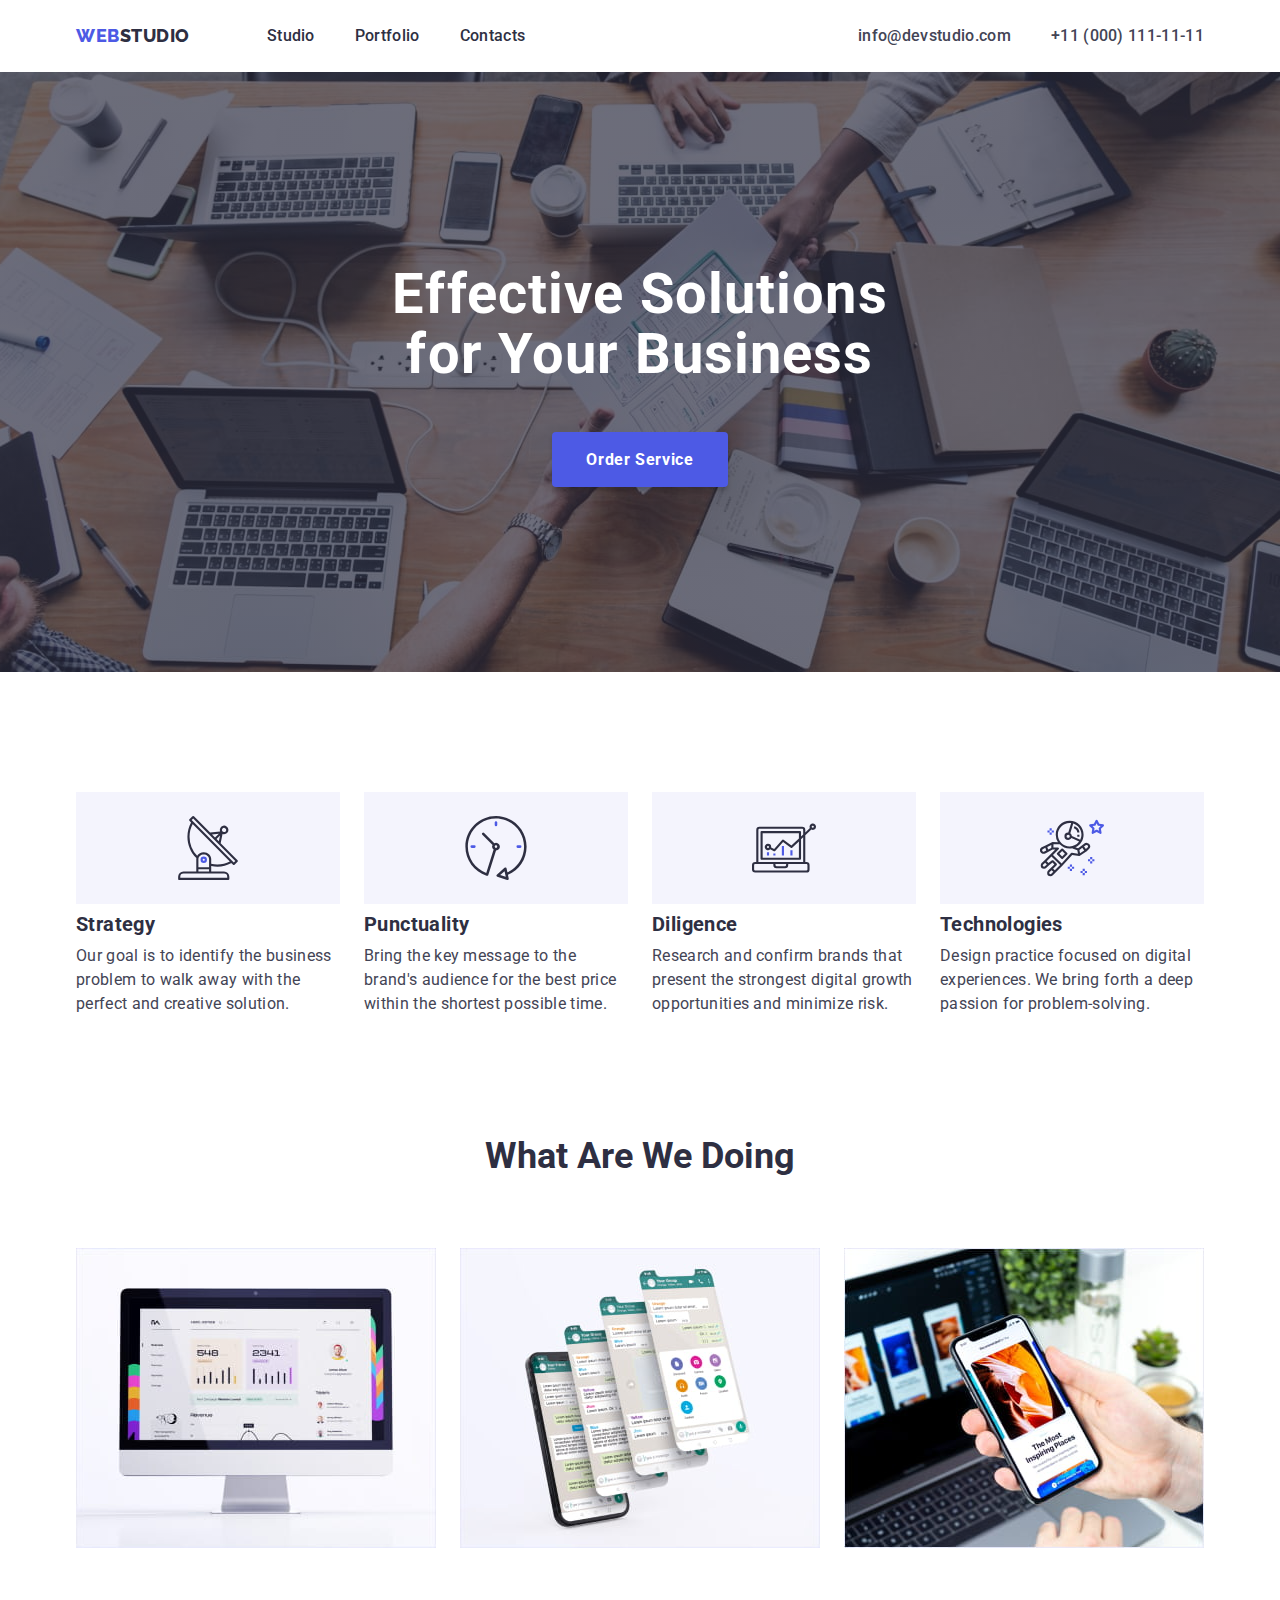
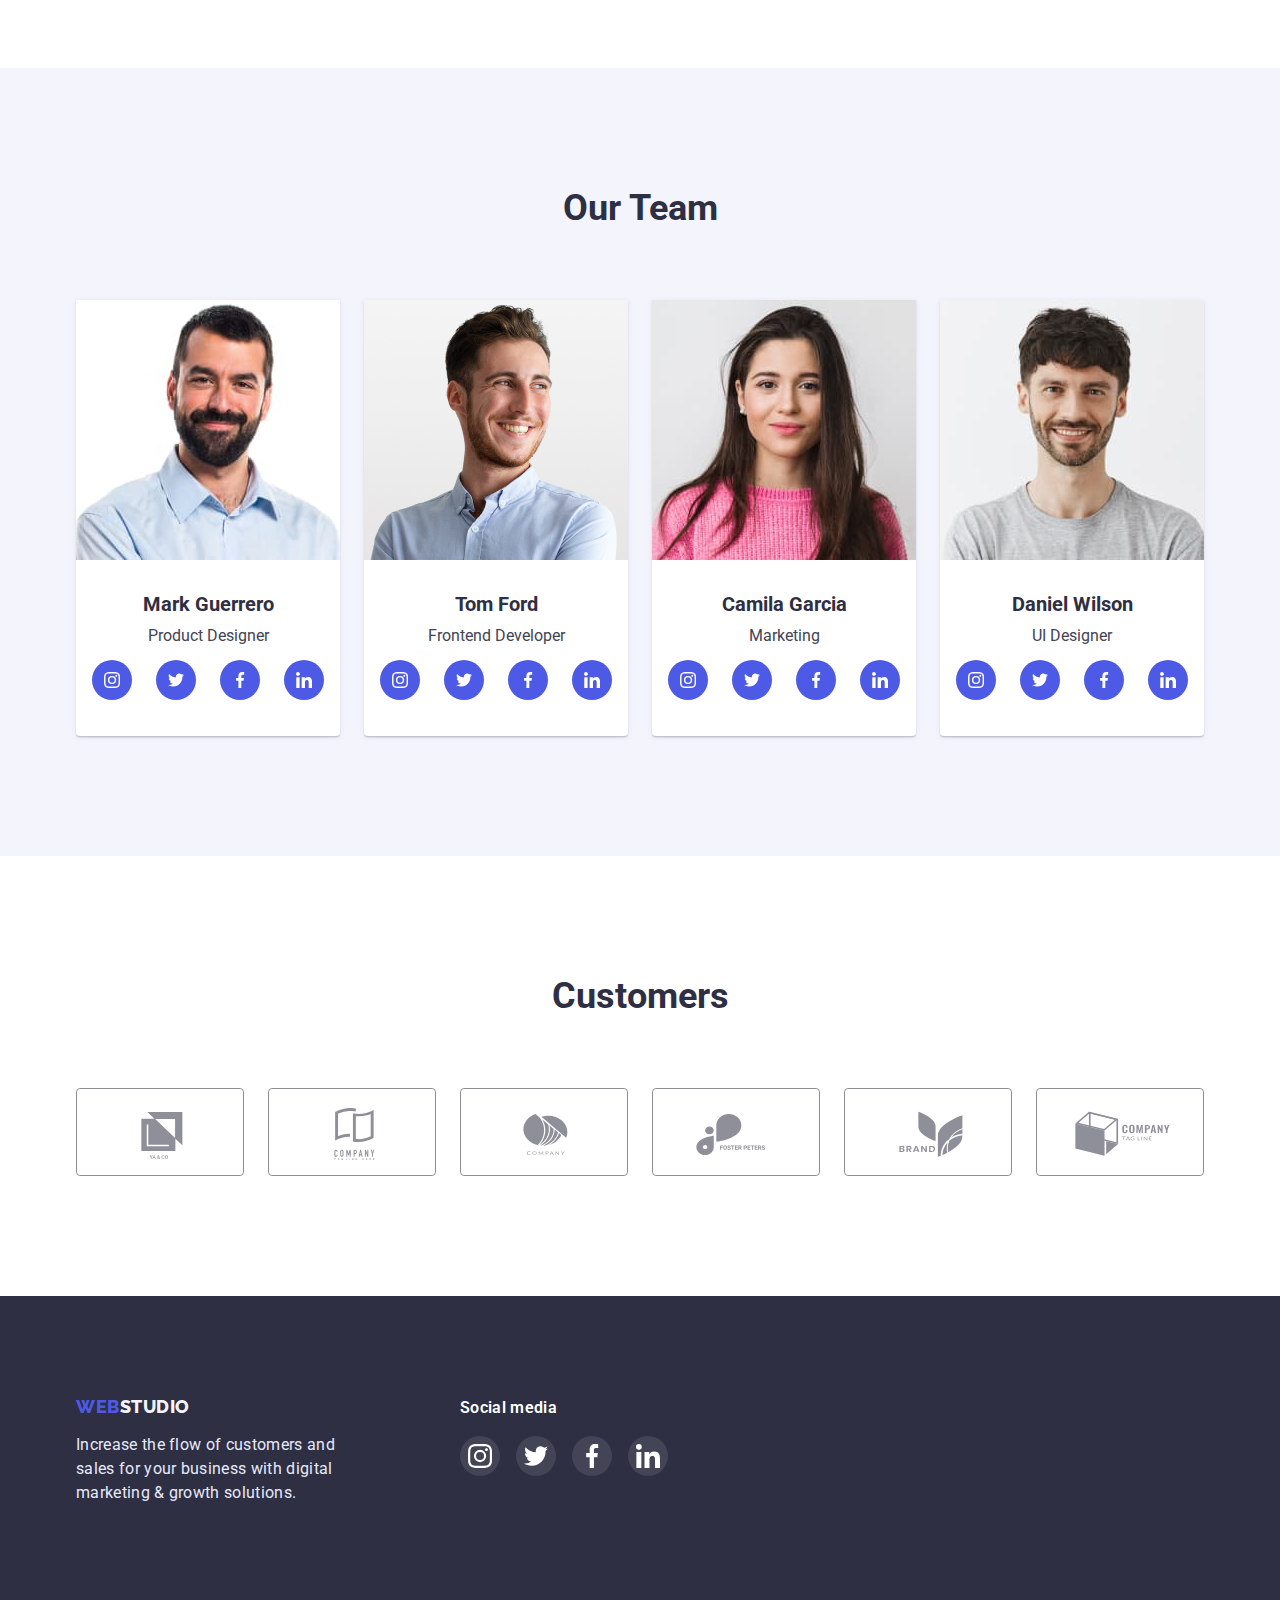
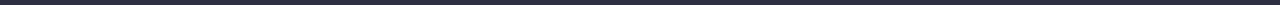
==== index.html @ 4df4fb92 "Home Work #4" ====
<!DOCTYPE html>
<html lang="en">
  <head>
    <link
      rel="stylesheet"
      href="https://cdnjs.cloudflare.com/ajax/libs/modern-normalize/1.0.0/modern-normalize.min.css"
    />
    <meta charset="UTF-8" />
    <meta http-equiv="X-UA-Compatible" content="IE=edge" />
    <meta name="viewport" content="width=device-width, initial-scale=1.0" />
    <title>Web Studio</title>
    <link rel="preconnect" href="https://fonts.googleapis.com" />
    <link rel="preconnect" href="https://fonts.gstatic.com" crossorigin />
    <link
      href="https://fonts.googleapis.com/css2?family=Raleway:wght@800&family=Roboto:wght@400;500;700;900&display=swap"
      rel="stylesheet"
    />
    <link rel="stylesheet" href="./css/styles.css" />
  </head>

  <body>
    <!-- HEADER -->

    <header>
      <nav>
        <div class="container">
          <div class="header-nav">
            <div class="logo">
              <a href="./index.html" class="logo-web"
                >WEB<span class="logo-studio-header">STUDIO</span></a
              >
            </div>

            <ul class="header-links">
              <li><a class="header-link" href="./index.html">Studio</a></li>

              <li>
                <a class="header-link" href="./portfolio.html">Portfolio</a>
              </li>

              <li><a class="header-link" href="">Contacts</a></li>
            </ul>

            <ul class="header-contacts">
              <li>
                <a class="header-contact" href="mailto:info@devstudio.com"
                  >info@devstudio.com</a
                >
              </li>

              <li>
                <a class="header-contact" href="tel:+110001111111"
                  >+11 (000) 111-11-11</a
                >
              </li>
            </ul>
          </div>
        </div>
      </nav>
    </header>

    <main>
      <!-- HERO -->

      <section class="section-hero">
        <div class="container">
          <h1 class="title-hero">Effective Solutions for Your Business</h1>
          <button class="button-hero" type="button">Order Service</button>
        </div>
      </section>

      <!-- SCILLS -->

      <section class="scills-padding">
        <div class="container">
          <h2 class="scills-title-visually-hidden">Skills</h2>

          <ul class="scills-card-set">
            <li class="scills-card-gap">
              <a class="scills-icon-bg">
                <svg class="icon-antenna" height="64" width="64">
                  <use href="./images/sprite.svg#antenna"></use>
                </svg>
              </a>
              <h3 class="scills-title">Strategy</h3>
              <p class="scills-text">
                Our goal is to identify the business problem to walk away with
                the perfect and creative solution.
              </p>
            </li>

            <li class="scills-card-gap">
              <a class="scills-icon-bg">
                <svg class="scills-icon">
                  <use href="./images/sprite.svg#clock"></use>
                </svg>
              </a>
              <h3 class="scills-title">Punctuality</h3>
              <p class="scills-text">
                Bring the key message to the brand's audience for the best price
                within the shortest possible time.
              </p>
            </li>

            <li class="scills-card-gap">
              <a class="scills-icon-bg">
                <svg class="scills-icon">
                  <use href="./images/sprite.svg#diagram"></use>
                </svg>
              </a>
              <h3 class="scills-title">Diligence</h3>
              <p class="scills-text">
                Research and confirm brands that present the strongest digital
                growth opportunities and minimize risk.
              </p>
            </li>

            <li class="scills-card-gap">
              <a class="scills-icon-bg">
                <svg class="scills-icon">
                  <use href="./images/sprite.svg#astronaut"></use>
                </svg>
              </a>
              <h3 class="scills-title">Technologies</h3>
              <p class="scills-text">
                Design practice focused on digital experiences. We bring forth a
                deep passion for problem-solving.
              </p>
            </li>
          </ul>
        </div>
      </section>

      <!-- SECTION WITH WORKS -->
      <section class="works-padding">
        <div class="container">
          <h2 class="photo-title">What Are We Doing</h2>

          <ul class="photo-card-set">
            <li class="image-size">
              <img src="./images/pc.jpg" alt="photo of pc" width="360" />
            </li>

            <li class="image-size">
              <img
                src="./images/mobile.jpg"
                alt="photo of mobile"
                width="360"
              />
            </li>

            <li class="image-size">
              <img
                src="./images/notebook.jpg"
                alt="photo of notebook"
                width="360"
              />
            </li>
          </ul>
        </div>
      </section>

      <!-- TEAM CARDS -->

      <section class="team-style">
        <div class="container">
          <h2 class="team-title">Our Team</h2>

          <ul class="team-card-set">
            <li class="unit-of-team">
              <img
                class="image-size"
                src="./images/markguerrero.jpg"
                alt="photo of mark guerrero"
              />
              <div class="team-card-text">
                <h3 class="unit-title">Mark Guerrero</h3>
                <p class="unit-text">Product Designer</p>
                <ul class="sonet-set">
                  <li class="sonet-unit">
                    <a class="sonet-link" href="">
                      <svg class="sonet-icon">
                        <use href="./images/sprite.svg#instagram"></use>
                      </svg>
                    </a>
                  </li>
                  <li class="sonet-unit">
                    <a class="sonet-link" href="">
                      <svg class="sonet-icon">
                        <use href="./images/sprite.svg#twitter"></use>
                      </svg>
                    </a>
                  </li>
                  <li class="sonet-unit">
                    <a class="sonet-link" href="">
                      <svg class="sonet-icon">
                        <use href="./images/sprite.svg#facebook"></use>
                      </svg>
                    </a>
                  </li>
                  <li class="sonet-unit">
                    <a class="sonet-link" href="">
                      <svg class="sonet-icon">
                        <use href="./images/sprite.svg#linkedin"></use>
                      </svg>
                    </a>
                  </li>
                </ul>
              </div>
            </li>

            <li class="unit-of-team">
              <img
                class="image-size"
                src="./images/tomford.jpg"
                alt="photo of tom ford"
              />
              <div class="team-card-text">
                <h3 class="unit-title">Tom Ford</h3>
                <p class="unit-text">Frontend Developer</p>
                <ul class="sonet-set">
                  <li class="sonet-unit">
                    <a class="sonet-link" href="">
                      <svg class="sonet-icon">
                        <use href="./images/sprite.svg#instagram"></use>
                      </svg>
                    </a>
                  </li>
                  <li class="sonet-unit">
                    <a class="sonet-link" href="">
                      <svg class="sonet-icon">
                        <use href="./images/sprite.svg#twitter"></use>
                      </svg>
                    </a>
                  </li>
                  <li class="sonet-unit">
                    <a class="sonet-link" href="">
                      <svg class="sonet-icon">
                        <use href="./images/sprite.svg#facebook"></use>
                      </svg>
                    </a>
                  </li>
                  <li class="sonet-unit">
                    <a class="sonet-link" href="">
                      <svg class="sonet-icon">
                        <use href="./images/sprite.svg#linkedin"></use>
                      </svg>
                    </a>
                  </li>
                </ul>
              </div>
            </li>

            <li class="unit-of-team">
              <img
                class="image-size"
                src="./images/camilagarcia.jpg"
                alt="photo of camila garcia"
              />
              <div class="team-card-text">
                <h3 class="unit-title">Camila Garcia</h3>
                <p class="unit-text">Marketing</p>
                <ul class="sonet-set">
                  <li class="sonet-unit">
                    <a class="sonet-link" href="">
                      <svg class="sonet-icon">
                        <use href="./images/sprite.svg#instagram"></use>
                      </svg>
                    </a>
                  </li>
                  <li class="sonet-unit">
                    <a class="sonet-link" href="">
                      <svg class="sonet-icon">
                        <use href="./images/sprite.svg#twitter"></use>
                      </svg>
                    </a>
                  </li>
                  <li class="sonet-unit">
                    <a class="sonet-link" href="">
                      <svg class="sonet-icon">
                        <use href="./images/sprite.svg#facebook"></use>
                      </svg>
                    </a>
                  </li>
                  <li class="sonet-unit">
                    <a class="sonet-link" href="">
                      <svg class="sonet-icon">
                        <use href="./images/sprite.svg#linkedin"></use>
                      </svg>
                    </a>
                  </li>
                </ul>
              </div>
            </li>

            <li class="unit-of-team">
              <img
                class="image-size"
                src="./images/danielwilson.jpg"
                alt="photo of daniel wilson"
              />
              <div class="team-card-text">
                <h3 class="unit-title">Daniel Wilson</h3>
                <p class="unit-text">UI Designer</p>
                <ul class="sonet-set">
                  <li class="sonet-unit">
                    <a class="sonet-link" href="">
                      <svg class="sonet-icon">
                        <use href="./images/sprite.svg#instagram"></use>
                      </svg>
                    </a>
                  </li>
                  <li class="sonet-unit">
                    <a class="sonet-link" href="">
                      <svg class="sonet-icon">
                        <use href="./images/sprite.svg#twitter"></use>
                      </svg>
                    </a>
                  </li>
                  <li class="sonet-unit">
                    <a class="sonet-link" href="">
                      <svg class="sonet-icon">
                        <use href="./images/sprite.svg#facebook"></use>
                      </svg>
                    </a>
                  </li>
                  <li class="sonet-unit">
                    <a class="sonet-link" href="">
                      <svg class="sonet-icon">
                        <use href="./images/sprite.svg#linkedin"></use>
                      </svg>
                    </a>
                  </li>
                </ul>
              </div>
            </li>
          </ul>
        </div>
      </section>
    </main>

    <!-- CUSTOMERS -->

    <section class="customers-section">
      <div class="container">
        <h2 class="customers-title">Customers</h2>
        <ul class="customers-set">
          <li class="customer-unit">
            <a class="customer-link" href="">
              <svg class="customer-icon">
                <use href="./images/sprite.svg#client-1"></use>
              </svg>
            </a>
          </li>
          <li class="customer-unit">
            <a class="customer-link" href="">
              <svg class="customer-icon">
                <use href="./images/sprite.svg#client-2"></use>
              </svg>
            </a>
          </li>
          <li class="customer-unit">
            <a class="customer-link" href="">
              <svg class="customer-icon">
                <use href="./images/sprite.svg#client-3"></use>
              </svg>
            </a>
          </li>
          <li class="customer-unit">
            <a class="customer-link" href="">
              <svg class="customer-icon">
                <use href="./images/sprite.svg#client-4"></use>
              </svg>
            </a>
          </li>
          <li class="customer-unit">
            <a class="customer-link" href="">
              <svg class="customer-icon">
                <use href="./images/sprite.svg#client-5"></use>
              </svg>
            </a>
          </li>
          <li class="customer-unit">
            <a class="customer-link" href="">
              <svg class="customer-icon">
                <use href="./images/sprite.svg#client-6"></use>
              </svg>
            </a>
          </li>
        </ul>
      </div>
    </section>

    <!-- FOOTER -->

    <footer class="footer-style">
      <div class="container">
        <div class="blocks-of-footer">
          <div class="footer-text-block">
            <a href="./index.html" class="logo-web"
              >WEB<span class="logo-studio-footer">STUDIO</span>
            </a>
            <p class="text-of-footer">
              Increase the flow of customers and sales for your business with
              digital marketing & growth solutions.
            </p>
          </div>
          <div class="footer-soc-media">
            <p class="soc-media-title">Social media</p>
            <ul class="footer-sonet-set">
              <li class="footer-sonet-unit">
                <a class="footer-sonet-link" href="">
                  <svg class="footer-sonet-icon">
                    <use href="./images/sprite.svg#instagram"></use>
                  </svg>
                </a>
              </li>
              <li class="footer-sonet-unit">
                <a class="footer-sonet-link" href="">
                  <svg class="footer-sonet-icon">
                    <use href="./images/sprite.svg#twitter"></use>
                  </svg>
                </a>
              </li>
              <li class="footer-sonet-unit">
                <a class="footer-sonet-link" href="">
                  <svg class="footer-sonet-icon">
                    <use href="./images/sprite.svg#facebook"></use>
                  </svg>
                </a>
              </li>
              <li class="footer-sonet-unit">
                <a class="footer-sonet-link" href="">
                  <svg class="footer-sonet-icon">
                    <use href="./images/sprite.svg#linkedin"></use>
                  </svg>
                </a>
              </li>
            </ul>
          </div>
        </div>
      </div>
    </footer>
  </body>
</html>
---- css/styles.css ----
*,
*::before,
*::after {
  box-sizing: border-box;
}

body {
  font-family: "Roboto", sans-serif;
  color: var(--dark-color);
}

a,
h1,
h2,
h3,
h4,
h5,
h6,
p,
ul {
  margin: 0;
  padding: 0;
  list-style: none;
  text-decoration: none;
}

img {
  display: block;
  max-width: 100%;
  height: auto;
}

/* VAR (colors of project) */

:root {
  --pb-color: #4d5ae5;
  --dark-color: #2e2f42;
  --suc-color: #31d0aa;
  --txt-color: #434455;
  --subtxt-color: #8e8f99;
  --accent-color: #e7e9fc;
  --light-color: #f4f4fd;
  --additional-color: #ffffff;
}

/* HEADER */

.container {
  width: 1158px;
  margin-left: auto;
  margin-right: auto;
  padding: 0 15px;
}

.header-shadow {
  box-shadow: 0px 2px 1px rgba(46, 47, 66, 0.08),
    0px 1px 1px rgba(46, 47, 66, 0.16), 0px 1px 6px rgba(46, 47, 66, 0.08);
}

.header-nav {
  display: flex;
  align-items: center;
}

.logo {
  display: inline-block;
}

.logo-web {
  font-family: "Raleway", sans-serif;
  font-weight: 800;
  font-size: 18px;
  line-height: 1.166;
  letter-spacing: 0.03em;
  color: var(--pb-color);
}

.logo-web > .logo-studio-header {
  color: var(--dark-color);
}

.logo-web > .logo-studio-footer {
  color: var(--light-color);
}

.header-links {
  display: flex;
  margin: 0 0 0 77px;
  gap: 40px;
}

.header-link {
  display: inline-block;
  font-weight: 500;
  font-size: 16px;
  line-height: 1.5;
  letter-spacing: 0.02em;
  color: var(--dark-color);
  padding: 24px 0;
}

.header-links .header-link:hover,
.header-links .header-link:focus {
  color: var(--pb-color);
}

.header-contacts {
  display: flex;
  margin: 0 0 0 auto;
  gap: 40px;
}

.header-contact {
  display: inline-block;
  font-weight: 500;
  font-size: 16px;
  line-height: 1.5;
  letter-spacing: 0.02em;
  color: var(--txt-color);
  padding: 24px 0;
}

.header-contacts .header-contact:hover,
.header-contacts .header-contact:focus {
  color: var(--pb-color);
}

/* HERO */

.section-hero {
  display: block;
  padding: 192px 0;
  text-align: center;
  background-color: var(--dark-color);
  background-image: linear-gradient(
      to right,
      rgba(46, 47, 66, 0.7),
      rgba(46, 47, 66, 0.7)
    ),
    url(../images/people-office.jpg);
  height: 600px;
  margin: 0 auto;
  max-width: 1600px;
  background-size: cover;
  background-repeat: no-repeat;
  background-position: center;
}

.title-hero {
  margin: 0 auto 48px auto;
  text-align: center;
  max-width: 526px;
  font-weight: 700;
  font-size: 56px;
  line-height: 1.0714;
  letter-spacing: 0.02em;
  color: var(--additional-color);
}

.button-hero {
  background: var(--pb-color);
  border-color: transparent;
  border-radius: 4px;
  box-shadow: 0px 4px 4px rgba(0, 0, 0, 0.15);
  padding: 16px 32px;
  font-family: inherit;
  font-weight: 700;
  font-size: 16px;
  line-height: 1.1875;
  letter-spacing: 0.04em;
  color: var(--additional-color);
  cursor: pointer;
}

.button-hero:hover,
.button-hero:focus {
  background: var(--pb-color);
  box-shadow: 0px 1px 6px rgba(46, 47, 66, 0.08), 0px 1px 1px rgba(46, 47, 66, 0.16), 0px 2px 1px rgba(46, 47, 66, 0.08);
}

.button-hero:active {
  background: #404bbf;
  box-shadow: 0px 4px 4px rgba(0, 0, 0, 0.15);
}

/* SCILLS */

.scills-padding {
  padding: 120px 0;
}

.scills-title-visually-hidden {
  position: absolute;
  white-space: nowrap;
  width: 1px;
  height: 1px;
  overflow: hidden;
  border: 0;
  padding: 0;
  clip: rect(0 0 0 0);
  clip-path: inset(50%);
  margin: -1px;
}

.scills-card-set {
  display: flex;
  gap: 24px;
}

.scills-card-set > .scills-card-gap {
  flex-basis: calc((100% - 3 * 24px) / 4);
}

.scills-icon-bg {
  display: block;
  background-color: var(--light-color);
  height: 112px;
  padding: 24px 100px;
  margin-bottom: 8px;
}

.scills-icon {
  width: 64px;
  height: 64px;
}

.scills-title {
  font-style: normal;
  font-weight: 700;
  font-size: 20px;
  line-height: 1.2;
  letter-spacing: 0.02em;
  color: var(--dark-color);
}

.scills-text {
  margin-top: 8px;
  font-weight: 400;
  font-size: 16px;
  line-height: 1.5;
  letter-spacing: 0.02em;
  color: var(--txt-color);
}

/* PHOTO CARDS */

.works-padding {
  padding-bottom: 120px;
}

.photo-title {
  font-weight: 700;
  font-size: 36px;
  line-height: 1.1111;
  color: var(--dark-color);
  text-align: center;
}

.photo-card-set {
  display: flex;
  gap: 24px;
  margin-top: 72px;
}

.photo-card-set > .image-size {
  flex-basis: calc((100% - 2 * 24px) / 3);
}

/* TEAM CARDS */

.team-style {
  background-color: var(--light-color);
  padding: 120px 0;
}

.team-title {
  font-weight: 700;
  font-size: 36px;
  line-height: 1.1111;
  color: var(--dark-color);
  text-align: center;
}

.team-card-set {
  display: flex;
  gap: 24px;
  margin-top: 72px;
}

.team-card-set > .unit-of-team {
  flex-basis: calc((100% - 3 * 24px) / 4);
  background: var(--additional-color);
  box-shadow: 0px 1px 6px rgba(46, 47, 66, 0.08),
    0px 1px 1px rgba(46, 47, 66, 0.16), 0px 2px 1px rgba(46, 47, 66, 0.08);
  border-radius: 0px 0px 4px 4px;
}

.team-card-text {
  padding: 32px 16px;
  text-align: center;
}

.unit-title {
  font-weight: 700;
  font-size: 20px;
  line-height: 1.2;
  color: var(--dark-color);
  margin-bottom: 8px;
}

.unit-text {
  font-weight: 400;
  font-size: 16px;
  line-height: 1.5;
  color: var(--txt-color);
}

.sonet-set {
  display: flex;
  gap: 24px;
  margin-top: 8px;
  padding: 4px 0;
}

.sonet-set > .sonet-unit {
  flex-basis: calc((100% - 3 * 24px) / 4);
}

.sonet-link {
  display: block;
  width: 40px;
  height: 40px;
  padding: 12px;
  border: none;
  border-radius: 50%;
  background-color: var(--pb-color);
  fill: var(--additional-color);
}

.sonet-icon {
  width: 16px;
  height: 16px;
}

/* CUSTOMERS */

.customers-section {
  padding: 120px 0;
}

.customers-title {
  font-weight: 700;
  font-size: 36px;
  line-height: 1.1111;
  color: var(--dark-color);
  text-align: center;
}

.customers-set {
  display: flex;
  gap: 24px;
  margin-top: 72px;
}

.customers-set > .customer-unit {
  flex-basis: calc((100% - 5 * 24px) / 6);
}

.customer-link {
  display: block;
  width: 168px;
  height: 88px;
  padding: 16px 32px;
  border: 1px solid var(--subtxt-color);
  border-radius: 4px;
  fill: var(--subtxt-color);
}

.customer-icon {
  width: 104px;
  height: 56px;
}

.customer-link:hover,
.customer-link:focus {
  border: 1px solid var(--pb-color);
  fill: var(--pb-color);
}

/* FOOTER */

.footer-style {
  background-color: var(--dark-color);
  padding: 100px 0;
}

.blocks-of-footer {
  display: flex;
}

.footer-text-block {
  display: block;
  width: 264px;
}

.text-of-footer {
  display: inline-block;
  width: 264px;
  font-weight: 400;
  font-size: 16px;
  line-height: 1.5;
  letter-spacing: 0.02em;
  color: var(--accent-color);
  margin-top: 16px;
}

.footer-soc-media {
  display: block;
  width: 208px;
  margin-left: 120px;
}

.soc-media-title {
  font-weight: 600;
  font-size: 16px;
  line-height: 1.5;
  letter-spacing: 0.02em;
  color: var(--additional-color);
}

.footer-sonet-set {
  display: flex;
  gap: 16px;
  margin-top: 16px;
}

.footer-sonet-set > .footer-sonet-unit {
  flex-basis: calc((100% - 3 * 16px) / 4);
}

.footer-sonet-link {
  display: block;
  width: 40px;
  height: 40px;
  padding: 8px;
  border: none;
  border-radius: 50%;
  background-color: rgba(255, 255, 255, 0.1);
  fill: var(--additional-color);
}

.footer-sonet-icon {
  width: 24px;
  height: 24px;
}

.footer-sonet-link:hover,
.footer-sonet-link:focus {
  background-color: rgba(49, 208, 170, 1);
}

/* Finish of styles for file "index.html"*/

/* Start of styles for file "portfolio.html" */

.main-padding {
  padding: 96px 0 120px 0;
}

.btns-list {
  display: flex;
  justify-content: center;
  gap: 24px;
  margin-bottom: 72px;
}

.button-portfolio {
  padding: 8px 16px;
  background: var(--light-color);
  border: 1px solid #e7e9fc;
  border-radius: 4px;
  font-family: inherit;
  font-weight: 700;
  font-size: 16px;
  line-height: 1.5;
  letter-spacing: 0.04em;
  color: var(--pb-color);
  cursor: pointer;
}

.button-portfolio:hover,
.button-portfolio:focus {
  background: var(--pb-color);
  box-shadow: 0px 3px 1px rgba(0, 0, 0, 0.1), 0px 2px 1px rgba(0, 0, 0, 0.08),
    0px 2px 2px rgba(0, 0, 0, 0.12);
  border-color: transparent;
  color: var(--additional-color);
}

.portfolio-title-visually-hidden {
  position: absolute;
  white-space: nowrap;
  width: 1px;
  height: 1px;
  overflow: hidden;
  border: 0;
  padding: 0;
  clip: rect(0 0 0 0);
  clip-path: inset(50%);
  margin: -1px;
}

.grid-cards {
  display: flex;
  flex-wrap: wrap;
  row-gap: 48px;
  column-gap: 24px;
}

.grid-cards > .card-portfolio {
  flex-basis: calc((100% - 2 * 24px) / 3);
}

.card-shadow {
  display: block;
  border: 0.5px solid var(--light-color);
}

.card-shadow:hover,
.card-hover:focus {
  box-shadow: 0px 1px 6px rgba(46, 47, 66, 0.08),
    0px 1px 1px rgba(46, 47, 66, 0.16), 0px 2px 1px rgba(46, 47, 66, 0.08);
}
.card-txt-padding {
  padding: 32px 16px;
  border-bottom: 0.5px solid var(--light-color);
  border-left: 0.5px solid var(--light-color);
  border-right: 0.5px solid var(--light-color);
}

.card-title {
  font-weight: 700;
  font-size: 20px;
  line-height: 1.2;
  color: var(--dark-color);
}

.card-text {
  font-weight: 400;
  font-size: 16px;
  line-height: 1.5;
  color: var(--txt-color);
  margin-top: 8px;
  padding: 0;
}
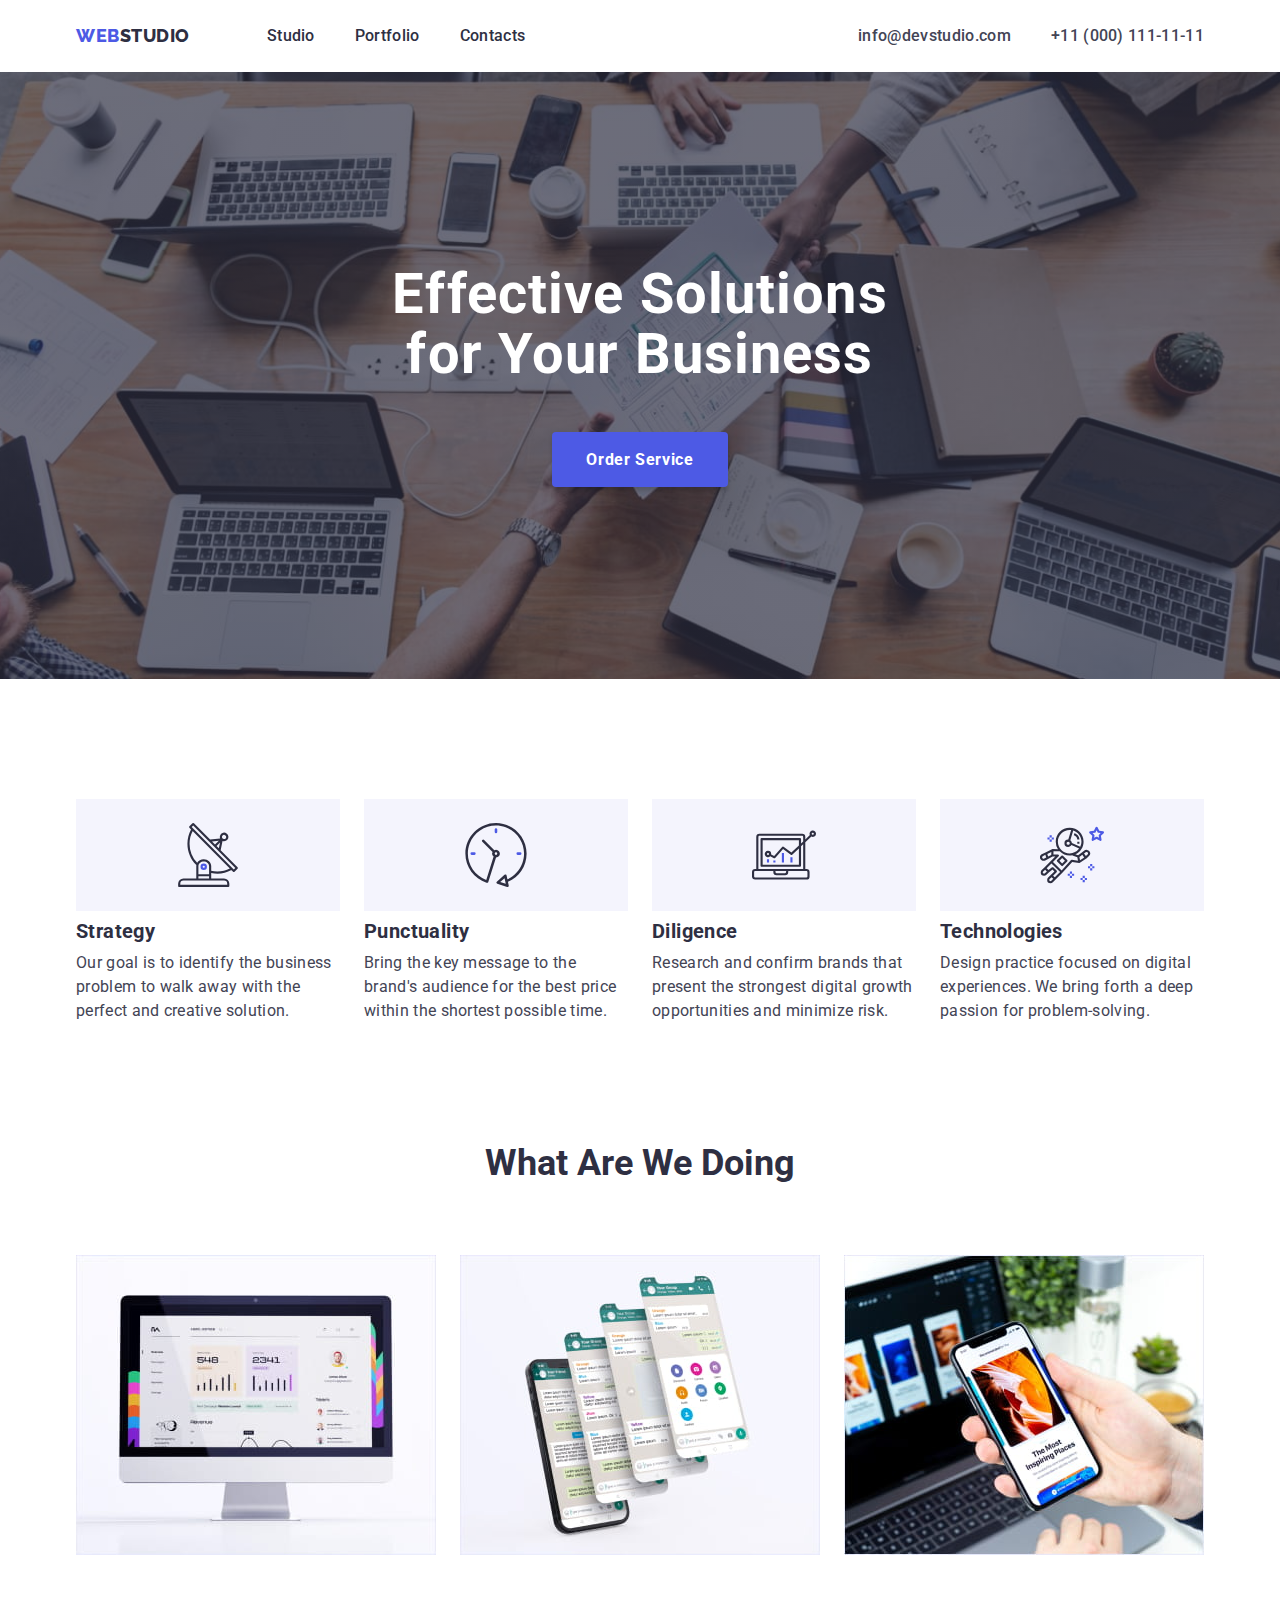
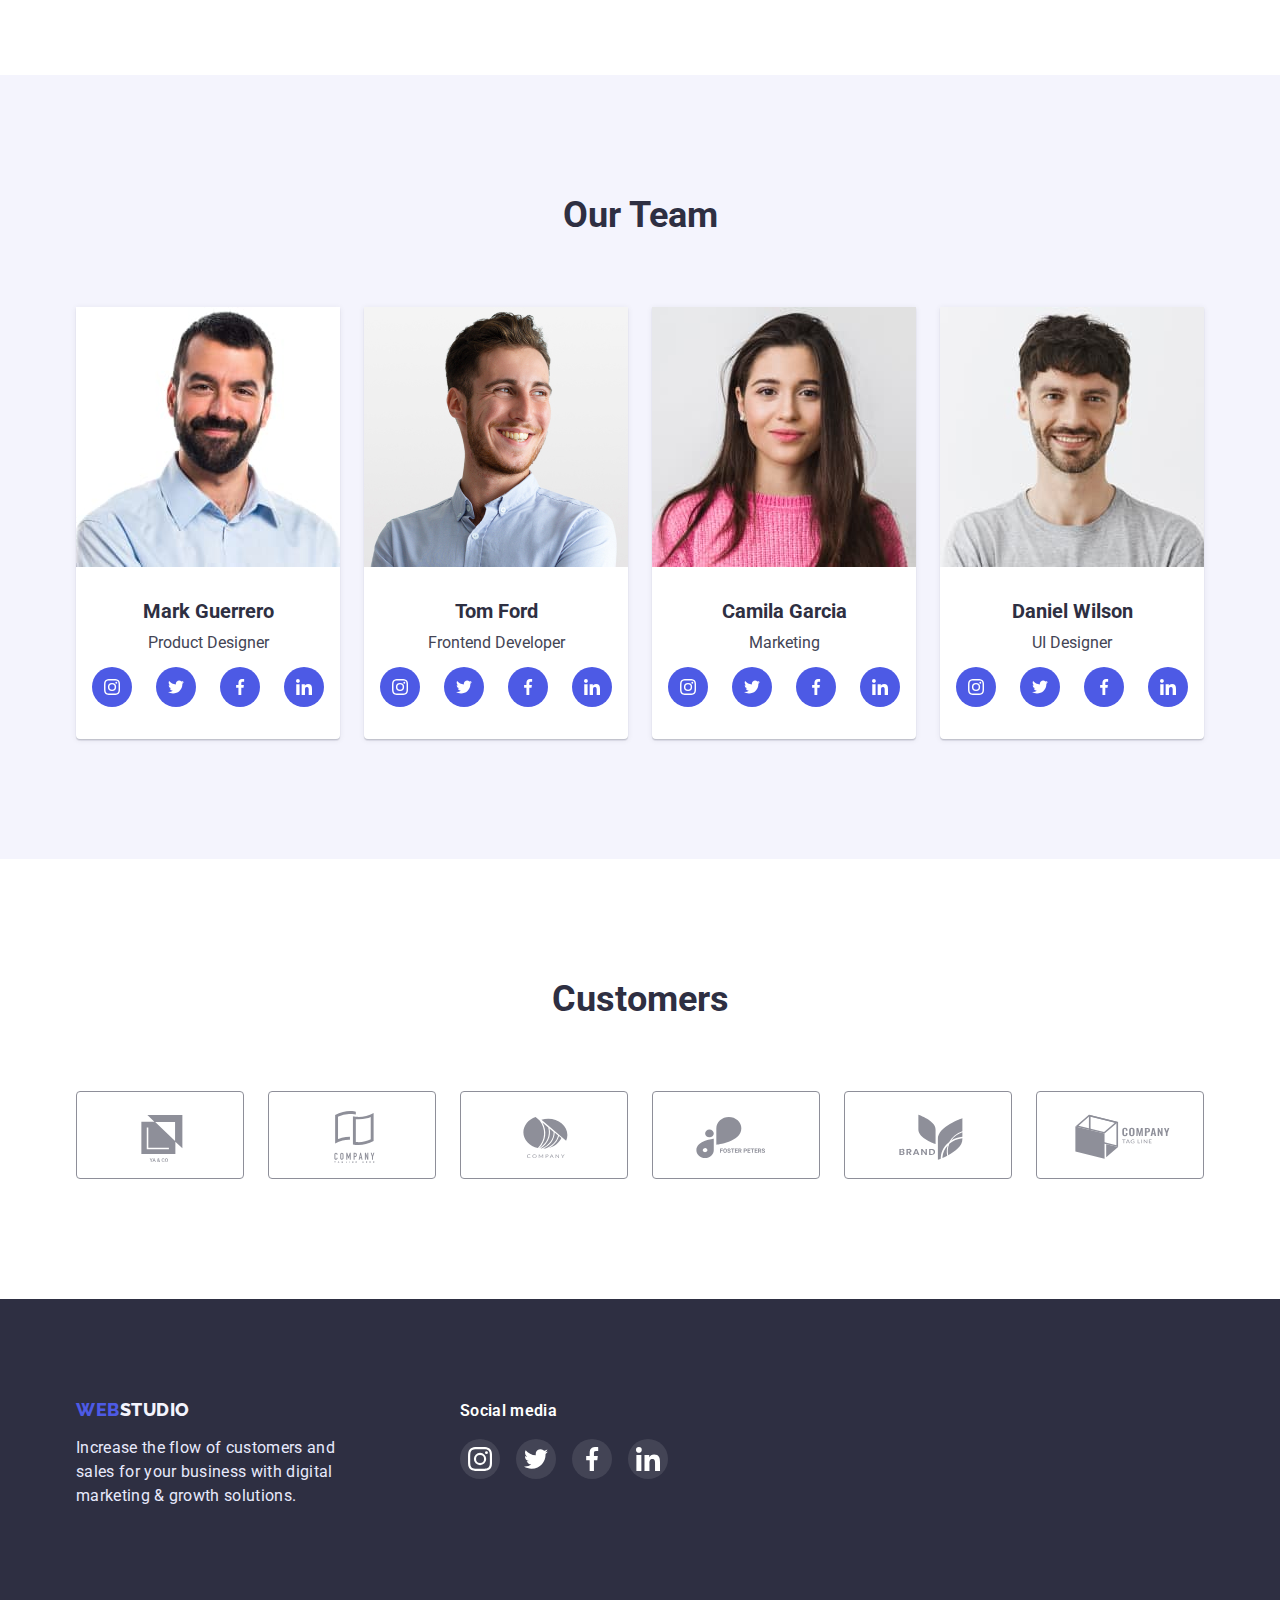
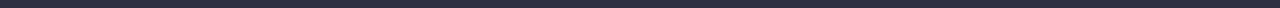
==== commit 821506eb: "Home Work #4 (fin)" ====
--- a/index.html
+++ b/index.html
@@ -77,11 +77,11 @@
 
           <ul class="scills-card-set">
             <li class="scills-card-gap">
-              <a class="scills-icon-bg">
+              <div class="scills-icon-bg">
                 <svg class="icon-antenna" height="64" width="64">
                   <use href="./images/sprite.svg#antenna"></use>
                 </svg>
-              </a>
+              </div>
               <h3 class="scills-title">Strategy</h3>
               <p class="scills-text">
                 Our goal is to identify the business problem to walk away with
@@ -90,11 +90,11 @@
             </li>
 
             <li class="scills-card-gap">
-              <a class="scills-icon-bg">
+              <div class="scills-icon-bg">
                 <svg class="scills-icon">
                   <use href="./images/sprite.svg#clock"></use>
                 </svg>
-              </a>
+              </div>
               <h3 class="scills-title">Punctuality</h3>
               <p class="scills-text">
                 Bring the key message to the brand's audience for the best price
@@ -103,11 +103,11 @@
             </li>
 
             <li class="scills-card-gap">
-              <a class="scills-icon-bg">
+              <div class="scills-icon-bg">
                 <svg class="scills-icon">
                   <use href="./images/sprite.svg#diagram"></use>
                 </svg>
-              </a>
+              </div>
               <h3 class="scills-title">Diligence</h3>
               <p class="scills-text">
                 Research and confirm brands that present the strongest digital
@@ -116,11 +116,11 @@
             </li>
 
             <li class="scills-card-gap">
-              <a class="scills-icon-bg">
+              <div class="scills-icon-bg">
                 <svg class="scills-icon">
                   <use href="./images/sprite.svg#astronaut"></use>
                 </svg>
-              </a>
+              </div>
               <h3 class="scills-title">Technologies</h3>
               <p class="scills-text">
                 Design practice focused on digital experiences. We bring forth a
--- a/css/styles.css
+++ b/css/styles.css
@@ -128,17 +128,14 @@
 /* HERO */
 
 .section-hero {
-  display: block;
   padding: 192px 0;
   text-align: center;
-  background-color: var(--dark-color);
   background-image: linear-gradient(
       to right,
       rgba(46, 47, 66, 0.7),
       rgba(46, 47, 66, 0.7)
     ),
     url(../images/people-office.jpg);
-  height: 600px;
   margin: 0 auto;
   max-width: 1600px;
   background-size: cover;
@@ -175,7 +172,8 @@
 .button-hero:hover,
 .button-hero:focus {
   background: var(--pb-color);
-  box-shadow: 0px 1px 6px rgba(46, 47, 66, 0.08), 0px 1px 1px rgba(46, 47, 66, 0.16), 0px 2px 1px rgba(46, 47, 66, 0.08);
+  box-shadow: 0px 1px 6px rgba(46, 47, 66, 0.08),
+    0px 1px 1px rgba(46, 47, 66, 0.16), 0px 2px 1px rgba(46, 47, 66, 0.08);
 }
 
 .button-hero:active {
@@ -212,10 +210,11 @@
 }
 
 .scills-icon-bg {
-  display: block;
+  display: flex;
+  justify-content: center;
+  align-items: center;
   background-color: var(--light-color);
   height: 112px;
-  padding: 24px 100px;
   margin-bottom: 8px;
 }
 
@@ -318,8 +317,7 @@
 .sonet-set {
   display: flex;
   gap: 24px;
-  margin-top: 8px;
-  padding: 4px 0;
+  margin-top: 12px;
 }
 
 .sonet-set > .sonet-unit {
@@ -523,7 +521,7 @@
 
 .card-shadow {
   display: block;
-  border: 0.5px solid var(--light-color);
+  box-shadow: 0px 1px 6px rgba(46, 47, 66, 0.08);
 }
 
 .card-shadow:hover,
